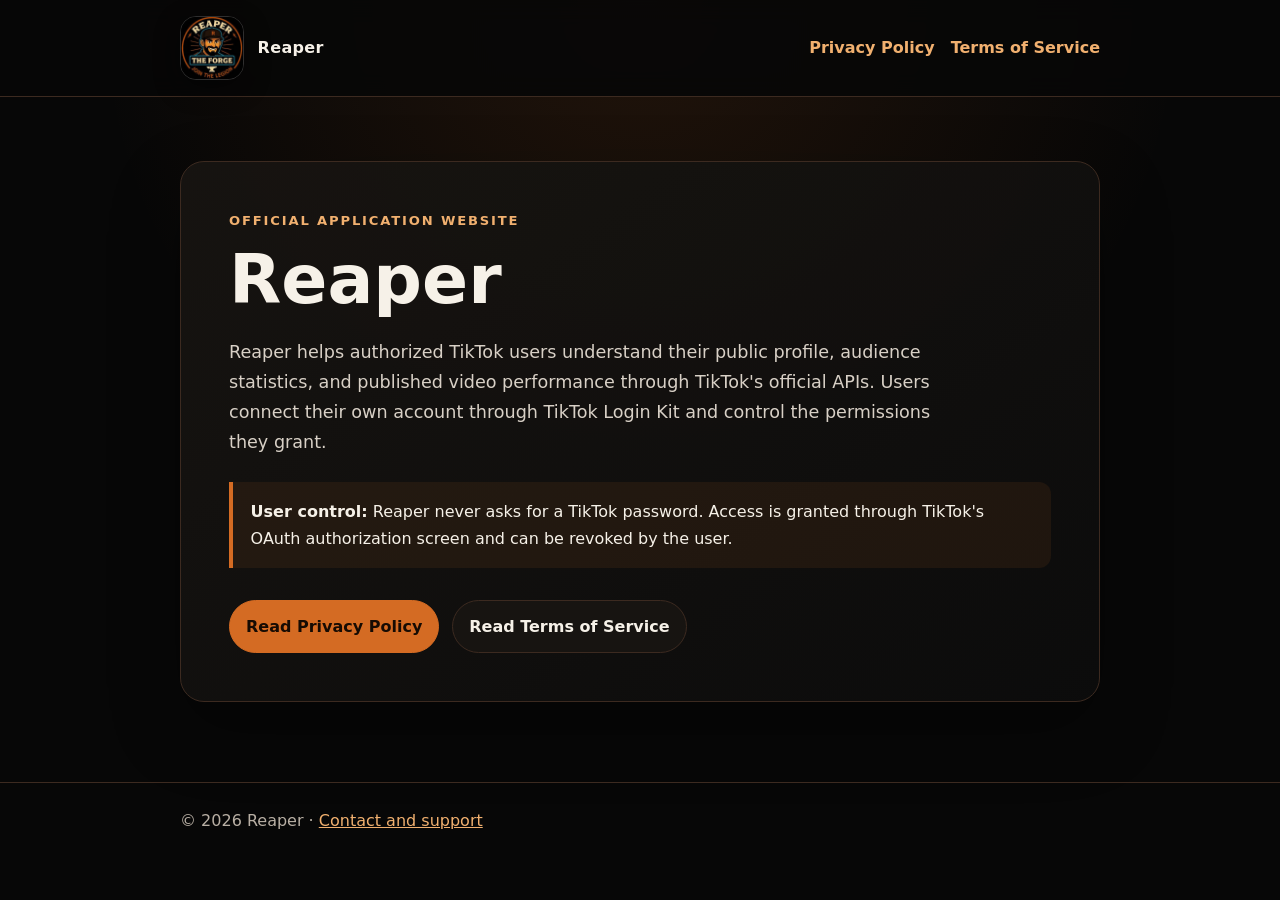
==== index.html @ 5347b9e9 "feat: publish Reaper legal site" ====
<!doctype html><html lang="en"><head><meta charset="utf-8"><meta name="viewport" content="width=device-width,initial-scale=1"><title>Reaper</title><meta name="description" content="Official website and legal information for Reaper, a TikTok analytics and content workflow application."><link rel="icon" type="image/png" sizes="1024x1024" href="reaper-icon-1024.png"><link rel="shortcut icon" href="favicon.ico"><link rel="apple-touch-icon" href="reaper-icon-1024.png"><link rel="stylesheet" href="styles.css"></head><body><header class="site-header"><div class="header-inner"><a class="brand" href="index.html"><img class="app-icon" src="reaper-icon-1024.png" alt="Reaper app icon" width="64" height="64"><span>Reaper</span></a><nav aria-label="Legal navigation"><a href="privacy.html">Privacy Policy</a><a href="tos.html">Terms of Service</a></nav></div></header><main><section class="hero"><div class="eyebrow">Official application website</div><h1>Reaper</h1><p class="lead">Reaper helps authorized TikTok users understand their public profile, audience statistics, and published video performance through TikTok's official APIs. Users connect their own account through TikTok Login Kit and control the permissions they grant.</p><div class="notice"><strong>User control:</strong> Reaper never asks for a TikTok password. Access is granted through TikTok's OAuth authorization screen and can be revoked by the user.</div><div class="actions"><a class="button primary" href="privacy.html">Read Privacy Policy</a><a class="button" href="tos.html">Read Terms of Service</a></div></section></main><footer><div class="footer-inner">© 2026 Reaper · <a href="https://github.com/Reaper-Forge/reaper-legal/issues">Contact and support</a></div></footer></body></html>
---- styles.css ----
:root {
  color-scheme: dark; --bg:#070707; --panel:#11100f; --text:#f6f1e8; --muted:#b8afa4;
  --accent:#d46b23; --accent-soft:#f1b06f; --border:#3c2a20;
  font-family:Inter,ui-sans-serif,system-ui,-apple-system,BlinkMacSystemFont,"Segoe UI",sans-serif;
}
*{box-sizing:border-box} body{margin:0;min-height:100vh;background:radial-gradient(circle at top,rgba(212,107,35,.13),transparent 34rem),var(--bg);color:var(--text);line-height:1.7}
a{color:var(--accent-soft)}a:hover{color:#ffd0a3}.site-header{border-bottom:1px solid var(--border);background:rgba(7,7,7,.9);backdrop-filter:blur(12px)}
.header-inner,main,.footer-inner{width:min(920px,calc(100% - 2rem));margin-inline:auto}.header-inner{display:flex;align-items:center;justify-content:space-between;gap:1rem;padding:1rem 0}.brand{display:inline-flex;align-items:center;gap:.85rem;color:var(--text);text-decoration:none;font-weight:800;letter-spacing:.02em}.app-icon{width:64px;height:64px;border-radius:16px;object-fit:cover;border:1px solid rgba(255,255,255,.16);box-shadow:0 8px 26px rgba(0,0,0,.34)}nav{display:flex;flex-wrap:wrap;gap:1rem}nav a{text-decoration:none;font-weight:650}main{padding:4rem 0 5rem}.hero,.policy{background:linear-gradient(145deg,rgba(23,20,17,.96),rgba(12,12,12,.96));border:1px solid var(--border);border-radius:24px;padding:clamp(1.5rem,4vw,3rem);box-shadow:0 28px 70px rgba(0,0,0,.32)}.eyebrow{color:var(--accent-soft);font-size:.82rem;font-weight:800;letter-spacing:.14em;text-transform:uppercase}h1,h2,h3{line-height:1.2}h1{margin:.4rem 0 1rem;font-size:clamp(2.2rem,6vw,4.25rem)}h2{margin-top:2.5rem;color:#fff4e7}h3{margin-top:1.75rem}.lead{color:#d8d0c6;font-size:1.1rem;max-width:66ch}.meta{color:var(--muted);font-size:.95rem}.actions{display:flex;flex-wrap:wrap;gap:.8rem;margin-top:2rem}.button{display:inline-flex;padding:.75rem 1rem;border-radius:999px;border:1px solid var(--border);background:#171411;color:var(--text);text-decoration:none;font-weight:750}.button.primary{background:var(--accent);border-color:var(--accent);color:#160b03}.notice{margin:1.5rem 0;padding:1rem 1.1rem;border-left:4px solid var(--accent);background:rgba(212,107,35,.09);border-radius:0 12px 12px 0}li+li{margin-top:.45rem}footer{border-top:1px solid var(--border);color:var(--muted)}.footer-inner{padding:1.5rem 0 2.5rem}@media(max-width:680px){.header-inner{align-items:flex-start;flex-direction:column}main{padding-top:2rem}.app-icon{width:56px;height:56px;border-radius:14px}}
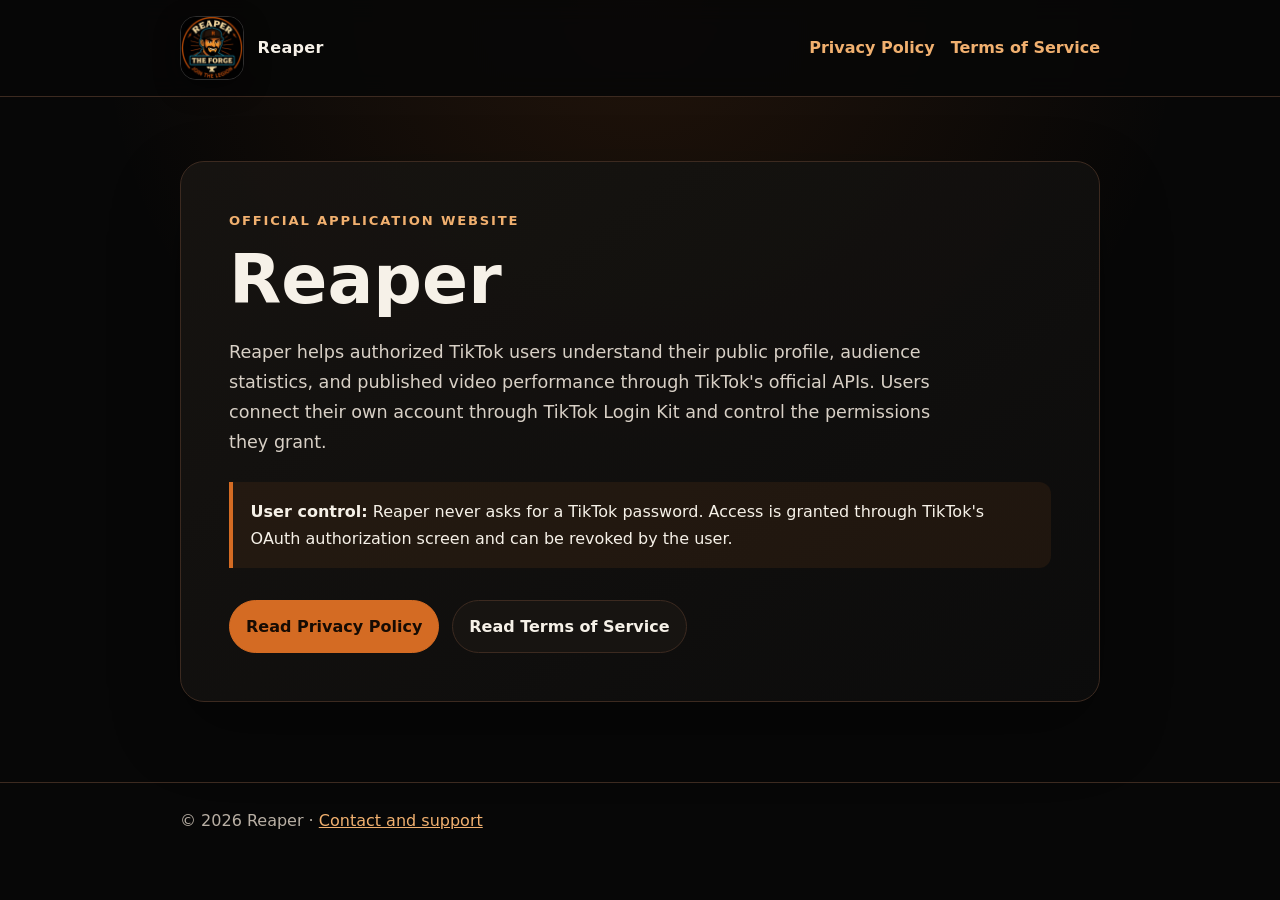
==== commit 8ce4c63a: "fix: adopt We Are Legion legal identity and canonical Pages URL" ====
--- a/index.html
+++ b/index.html
@@ -1 +1 @@
-<!doctype html><html lang="en"><head><meta charset="utf-8"><meta name="viewport" content="width=device-width,initial-scale=1"><title>Reaper</title><meta name="description" content="Official website and legal information for Reaper, a TikTok analytics and content workflow application."><link rel="icon" type="image/png" sizes="1024x1024" href="reaper-icon-1024.png"><link rel="shortcut icon" href="favicon.ico"><link rel="apple-touch-icon" href="reaper-icon-1024.png"><link rel="stylesheet" href="styles.css"></head><body><header class="site-header"><div class="header-inner"><a class="brand" href="index.html"><img class="app-icon" src="reaper-icon-1024.png" alt="Reaper app icon" width="64" height="64"><span>Reaper</span></a><nav aria-label="Legal navigation"><a href="privacy.html">Privacy Policy</a><a href="tos.html">Terms of Service</a></nav></div></header><main><section class="hero"><div class="eyebrow">Official application website</div><h1>Reaper</h1><p class="lead">Reaper helps authorized TikTok users understand their public profile, audience statistics, and published video performance through TikTok's official APIs. Users connect their own account through TikTok Login Kit and control the permissions they grant.</p><div class="notice"><strong>User control:</strong> Reaper never asks for a TikTok password. Access is granted through TikTok's OAuth authorization screen and can be revoked by the user.</div><div class="actions"><a class="button primary" href="privacy.html">Read Privacy Policy</a><a class="button" href="tos.html">Read Terms of Service</a></div></section></main><footer><div class="footer-inner">© 2026 Reaper · <a href="https://github.com/Reaper-Forge/reaper-legal/issues">Contact and support</a></div></footer></body></html>+<!doctype html><html lang="en"><head><meta charset="utf-8"><meta name="viewport" content="width=device-width,initial-scale=1"><title>Reaper</title><meta name="description" content="Official website and legal information for Reaper, a TikTok analytics and content workflow application."><link rel="icon" type="image/png" sizes="1024x1024" href="reaper-icon-1024.png"><link rel="shortcut icon" href="favicon.ico"><link rel="apple-touch-icon" href="reaper-icon-1024.png"><link rel="stylesheet" href="styles.css"></head><body><header class="site-header"><div class="header-inner"><a class="brand" href="index.html"><img class="app-icon" src="reaper-icon-1024.png" alt="Reaper app icon" width="64" height="64"><span>Reaper</span></a><nav aria-label="Legal navigation"><a href="privacy.html">Privacy Policy</a><a href="tos.html">Terms of Service</a></nav></div></header><main><section class="hero"><div class="eyebrow">Official application website</div><h1>Reaper</h1><p class="lead">Reaper helps authorized TikTok users understand their public profile, audience statistics, and published video performance through TikTok's official APIs. Users connect their own account through TikTok Login Kit and control the permissions they grant.</p><div class="notice"><strong>User control:</strong> Reaper never asks for a TikTok password. Access is granted through TikTok's OAuth authorization screen and can be revoked by the user.</div><div class="actions"><a class="button primary" href="privacy.html">Read Privacy Policy</a><a class="button" href="tos.html">Read Terms of Service</a></div></section></main><footer><div class="footer-inner">© 2026 Reaper · <a href="https://github.com/Reaper-Legion/we-are-legion-legal/issues">Contact and support</a></div></footer></body></html>
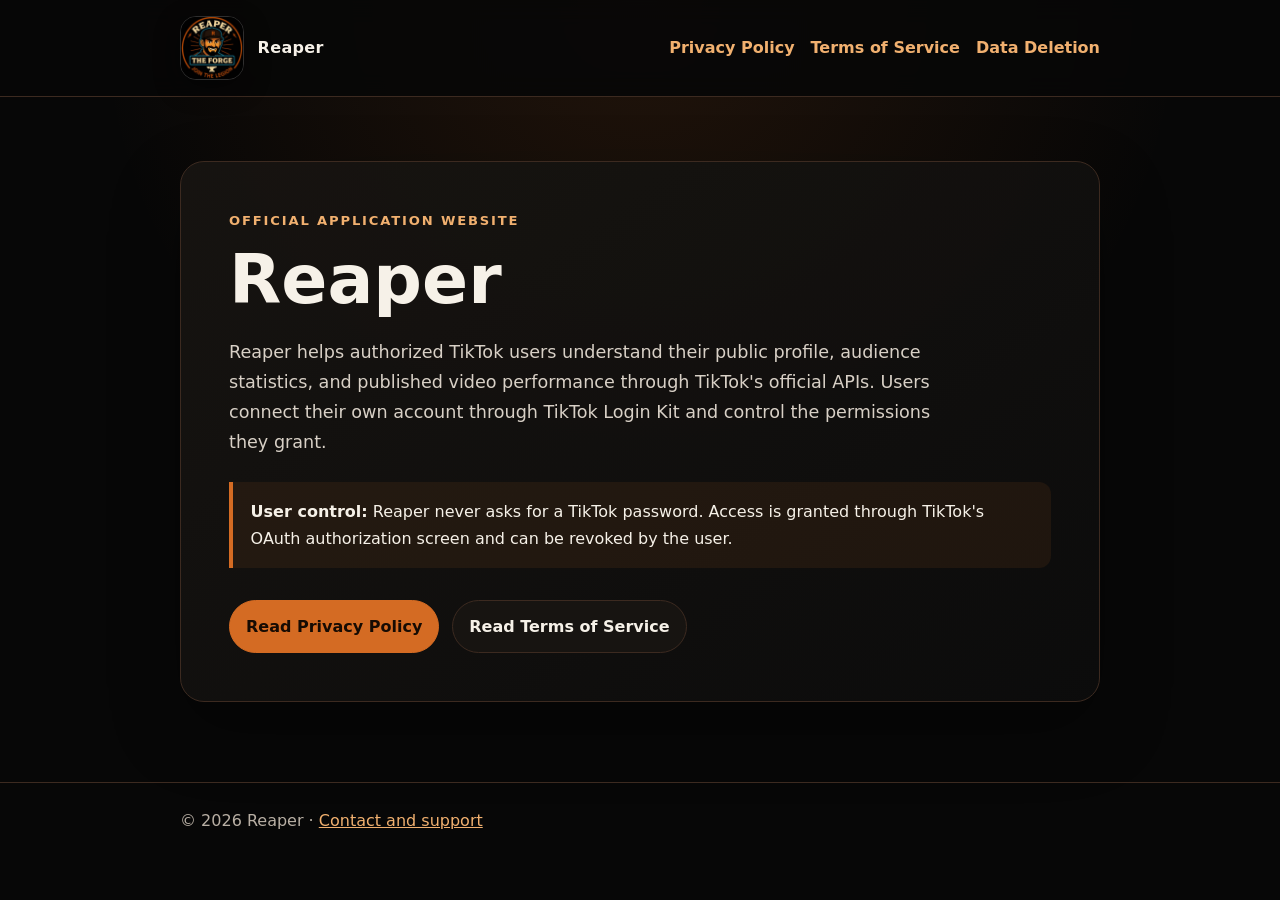
==== commit df9ff9e7: "feat: add Meta data deletion policy and Legion app icon" ====
--- a/index.html
+++ b/index.html
@@ -1 +1 @@
-<!doctype html><html lang="en"><head><meta charset="utf-8"><meta name="viewport" content="width=device-width,initial-scale=1"><title>Reaper</title><meta name="description" content="Official website and legal information for Reaper, a TikTok analytics and content workflow application."><link rel="icon" type="image/png" sizes="1024x1024" href="reaper-icon-1024.png"><link rel="shortcut icon" href="favicon.ico"><link rel="apple-touch-icon" href="reaper-icon-1024.png"><link rel="stylesheet" href="styles.css"></head><body><header class="site-header"><div class="header-inner"><a class="brand" href="index.html"><img class="app-icon" src="reaper-icon-1024.png" alt="Reaper app icon" width="64" height="64"><span>Reaper</span></a><nav aria-label="Legal navigation"><a href="privacy.html">Privacy Policy</a><a href="tos.html">Terms of Service</a></nav></div></header><main><section class="hero"><div class="eyebrow">Official application website</div><h1>Reaper</h1><p class="lead">Reaper helps authorized TikTok users understand their public profile, audience statistics, and published video performance through TikTok's official APIs. Users connect their own account through TikTok Login Kit and control the permissions they grant.</p><div class="notice"><strong>User control:</strong> Reaper never asks for a TikTok password. Access is granted through TikTok's OAuth authorization screen and can be revoked by the user.</div><div class="actions"><a class="button primary" href="privacy.html">Read Privacy Policy</a><a class="button" href="tos.html">Read Terms of Service</a></div></section></main><footer><div class="footer-inner">© 2026 Reaper · <a href="https://github.com/Reaper-Legion/we-are-legion-legal/issues">Contact and support</a></div></footer></body></html>+<!doctype html><html lang="en"><head><meta charset="utf-8"><meta name="viewport" content="width=device-width,initial-scale=1"><title>Reaper</title><meta name="description" content="Official website and legal information for Reaper, a TikTok analytics and content workflow application."><link rel="icon" type="image/png" sizes="1024x1024" href="reaper-icon-1024.png"><link rel="shortcut icon" href="favicon.ico"><link rel="apple-touch-icon" href="reaper-icon-1024.png"><link rel="stylesheet" href="styles.css"></head><body><header class="site-header"><div class="header-inner"><a class="brand" href="index.html"><img class="app-icon" src="reaper-icon-1024.png" alt="Reaper app icon" width="64" height="64"><span>Reaper</span></a><nav aria-label="Legal navigation"><a href="privacy.html">Privacy Policy</a><a href="tos.html">Terms of Service</a><a href="data-deletion.html">Data Deletion</a></nav></div></header><main><section class="hero"><div class="eyebrow">Official application website</div><h1>Reaper</h1><p class="lead">Reaper helps authorized TikTok users understand their public profile, audience statistics, and published video performance through TikTok's official APIs. Users connect their own account through TikTok Login Kit and control the permissions they grant.</p><div class="notice"><strong>User control:</strong> Reaper never asks for a TikTok password. Access is granted through TikTok's OAuth authorization screen and can be revoked by the user.</div><div class="actions"><a class="button primary" href="privacy.html">Read Privacy Policy</a><a class="button" href="tos.html">Read Terms of Service</a></div></section></main><footer><div class="footer-inner">© 2026 Reaper · <a href="https://github.com/Reaper-Legion/we-are-legion-legal/issues">Contact and support</a></div></footer></body></html>
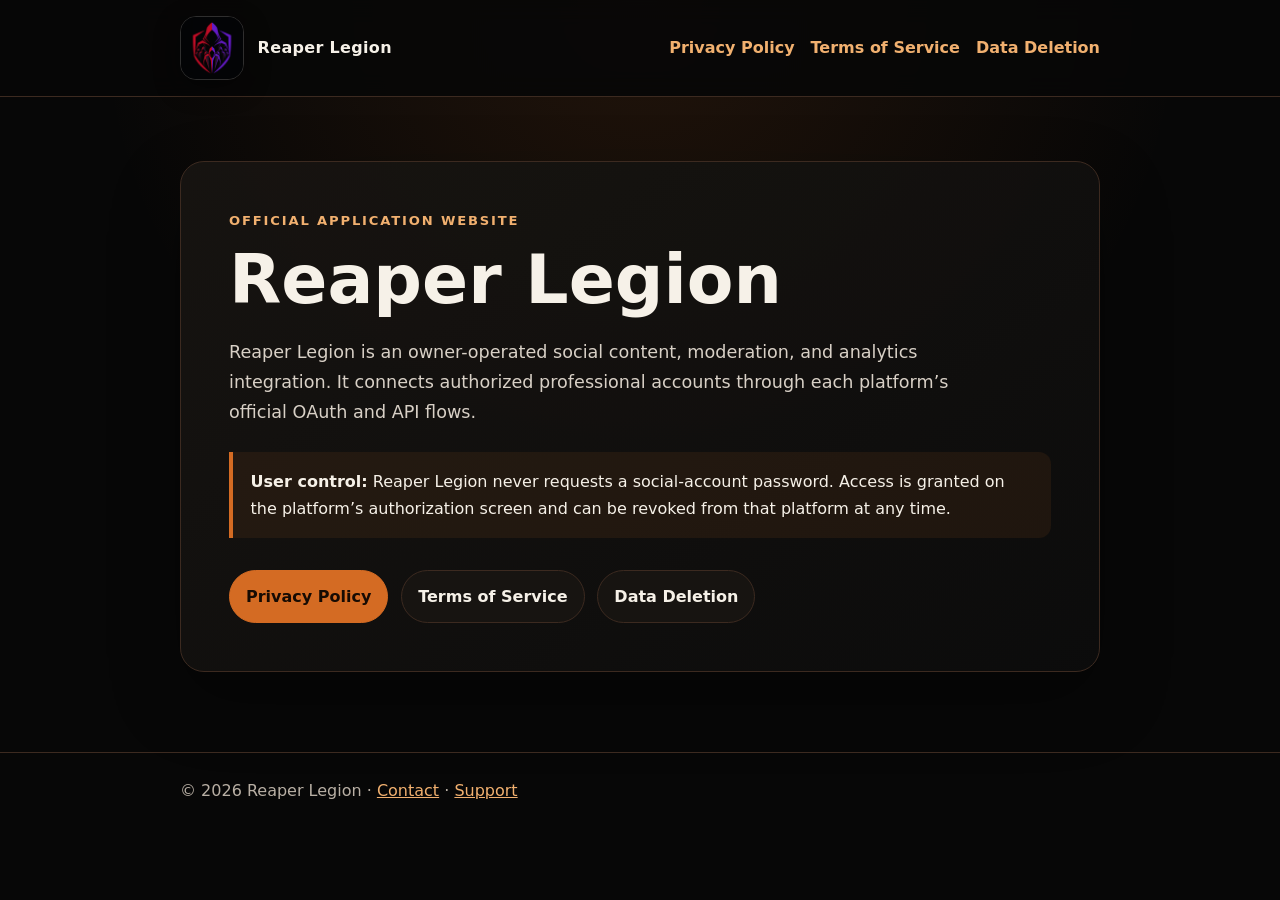
==== commit cd24d150: "fix: align legal pages with Reaper Legion integrations" ====
--- a/index.html
+++ b/index.html
@@ -1 +1,24 @@
-<!doctype html><html lang="en"><head><meta charset="utf-8"><meta name="viewport" content="width=device-width,initial-scale=1"><title>Reaper</title><meta name="description" content="Official website and legal information for Reaper, a TikTok analytics and content workflow application."><link rel="icon" type="image/png" sizes="1024x1024" href="reaper-icon-1024.png"><link rel="shortcut icon" href="favicon.ico"><link rel="apple-touch-icon" href="reaper-icon-1024.png"><link rel="stylesheet" href="styles.css"></head><body><header class="site-header"><div class="header-inner"><a class="brand" href="index.html"><img class="app-icon" src="reaper-icon-1024.png" alt="Reaper app icon" width="64" height="64"><span>Reaper</span></a><nav aria-label="Legal navigation"><a href="privacy.html">Privacy Policy</a><a href="tos.html">Terms of Service</a><a href="data-deletion.html">Data Deletion</a></nav></div></header><main><section class="hero"><div class="eyebrow">Official application website</div><h1>Reaper</h1><p class="lead">Reaper helps authorized TikTok users understand their public profile, audience statistics, and published video performance through TikTok's official APIs. Users connect their own account through TikTok Login Kit and control the permissions they grant.</p><div class="notice"><strong>User control:</strong> Reaper never asks for a TikTok password. Access is granted through TikTok's OAuth authorization screen and can be revoked by the user.</div><div class="actions"><a class="button primary" href="privacy.html">Read Privacy Policy</a><a class="button" href="tos.html">Read Terms of Service</a></div></section></main><footer><div class="footer-inner">© 2026 Reaper · <a href="https://github.com/Reaper-Legion/we-are-legion-legal/issues">Contact and support</a></div></footer></body></html>+<!doctype html>
+<html lang="en">
+<head>
+  <meta charset="utf-8">
+  <meta name="viewport" content="width=device-width,initial-scale=1">
+  <title>Reaper Legion</title>
+  <meta name="description" content="Official website and legal information for Reaper Legion, an owner-operated social content and analytics integration.">
+  <link rel="icon" type="image/png" href="reaper-legion-app-icon-1024.png">
+  <link rel="stylesheet" href="styles.css">
+</head>
+<body>
+<header class="site-header"><div class="header-inner">
+  <a class="brand" href="index.html"><img class="app-icon" src="reaper-legion-app-icon-1024.png" alt="Reaper Legion app icon" width="64" height="64"><span>Reaper Legion</span></a>
+  <nav aria-label="Legal navigation"><a href="privacy.html">Privacy Policy</a><a href="tos.html">Terms of Service</a><a href="data-deletion.html">Data Deletion</a></nav>
+</div></header>
+<main><section class="hero">
+  <div class="eyebrow">Official application website</div>
+  <h1>Reaper Legion</h1>
+  <p class="lead">Reaper Legion is an owner-operated social content, moderation, and analytics integration. It connects authorized professional accounts through each platform’s official OAuth and API flows.</p>
+  <div class="notice"><strong>User control:</strong> Reaper Legion never requests a social-account password. Access is granted on the platform’s authorization screen and can be revoked from that platform at any time.</div>
+  <div class="actions"><a class="button primary" href="privacy.html">Privacy Policy</a><a class="button" href="tos.html">Terms of Service</a><a class="button" href="data-deletion.html">Data Deletion</a></div>
+</section></main>
+<footer><div class="footer-inner">© 2026 Reaper Legion · <a href="mailto:sargesgaming@gmail.com">Contact</a> · <a href="https://github.com/SSGREAPER/we-are-legion-legal/issues">Support</a></div></footer>
+</body></html>
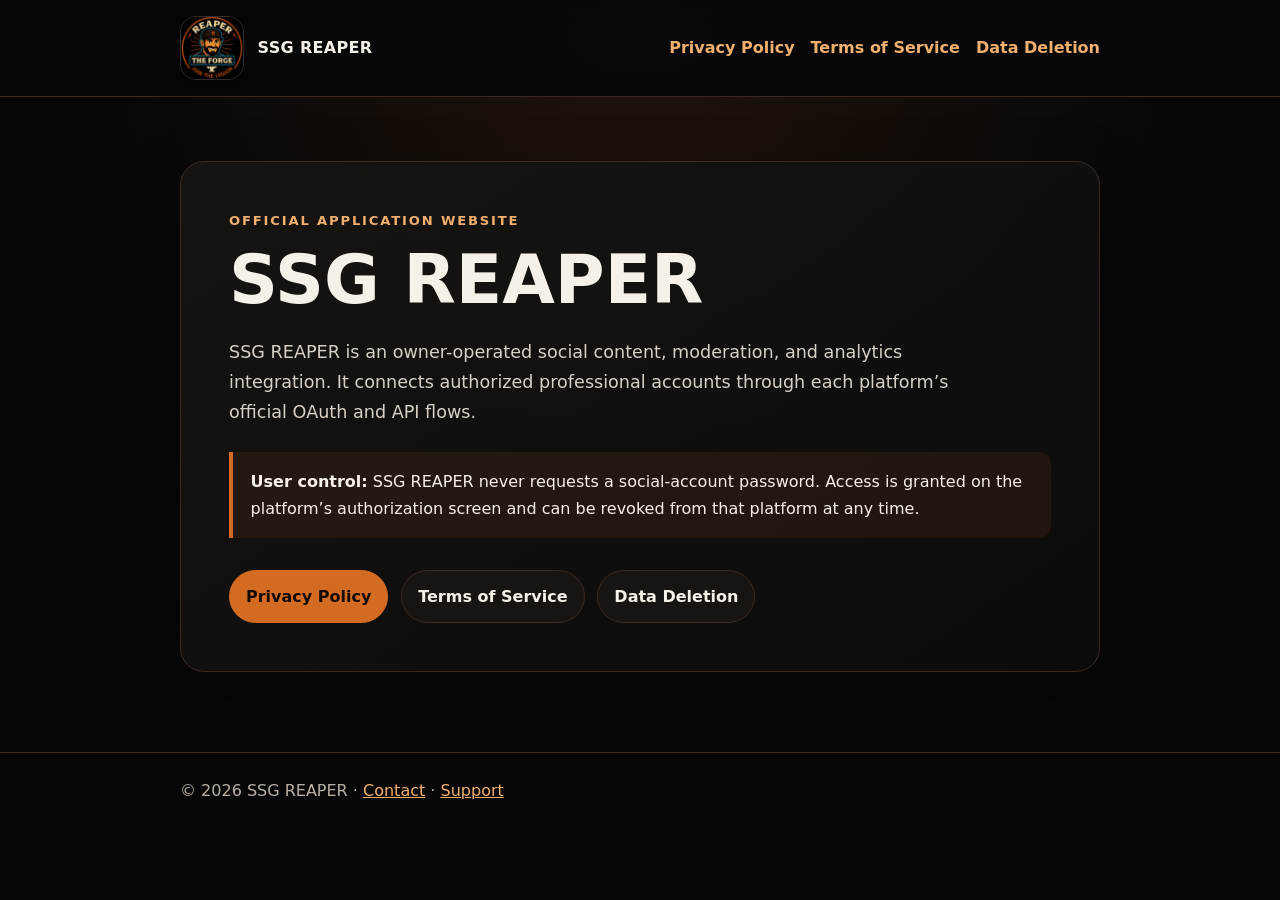
==== commit bce44381: "Rebrand legal site to SSG REAPER and fix Pages URL" ====
--- a/index.html
+++ b/index.html
@@ -3,22 +3,22 @@
 <head>
   <meta charset="utf-8">
   <meta name="viewport" content="width=device-width,initial-scale=1">
-  <title>Reaper Legion</title>
-  <meta name="description" content="Official website and legal information for Reaper Legion, an owner-operated social content and analytics integration.">
-  <link rel="icon" type="image/png" href="reaper-legion-app-icon-1024.png">
+  <title>SSG REAPER</title>
+  <meta name="description" content="Official website and legal information for SSG REAPER, an owner-operated social content and analytics integration.">
+  <link rel="icon" type="image/png" href="reaper-icon-1024.png">
   <link rel="stylesheet" href="styles.css">
 </head>
 <body>
 <header class="site-header"><div class="header-inner">
-  <a class="brand" href="index.html"><img class="app-icon" src="reaper-legion-app-icon-1024.png" alt="Reaper Legion app icon" width="64" height="64"><span>Reaper Legion</span></a>
+  <a class="brand" href="index.html"><img class="app-icon" src="reaper-icon-1024.png" alt="SSG REAPER" width="64" height="64"><span>SSG REAPER</span></a>
   <nav aria-label="Legal navigation"><a href="privacy.html">Privacy Policy</a><a href="tos.html">Terms of Service</a><a href="data-deletion.html">Data Deletion</a></nav>
 </div></header>
 <main><section class="hero">
   <div class="eyebrow">Official application website</div>
-  <h1>Reaper Legion</h1>
-  <p class="lead">Reaper Legion is an owner-operated social content, moderation, and analytics integration. It connects authorized professional accounts through each platform’s official OAuth and API flows.</p>
-  <div class="notice"><strong>User control:</strong> Reaper Legion never requests a social-account password. Access is granted on the platform’s authorization screen and can be revoked from that platform at any time.</div>
+  <h1>SSG REAPER</h1>
+  <p class="lead">SSG REAPER is an owner-operated social content, moderation, and analytics integration. It connects authorized professional accounts through each platform’s official OAuth and API flows.</p>
+  <div class="notice"><strong>User control:</strong> SSG REAPER never requests a social-account password. Access is granted on the platform’s authorization screen and can be revoked from that platform at any time.</div>
   <div class="actions"><a class="button primary" href="privacy.html">Privacy Policy</a><a class="button" href="tos.html">Terms of Service</a><a class="button" href="data-deletion.html">Data Deletion</a></div>
 </section></main>
-<footer><div class="footer-inner">© 2026 Reaper Legion · <a href="mailto:sargesgaming@gmail.com">Contact</a> · <a href="https://github.com/SSGREAPER/we-are-legion-legal/issues">Support</a></div></footer>
+<footer><div class="footer-inner">© 2026 SSG REAPER · <a href="mailto:sargesgaming@gmail.com">Contact</a> · <a href="https://github.com/SSGREAPER/we-are-legion-legal/issues">Support</a></div></footer>
 </body></html>
